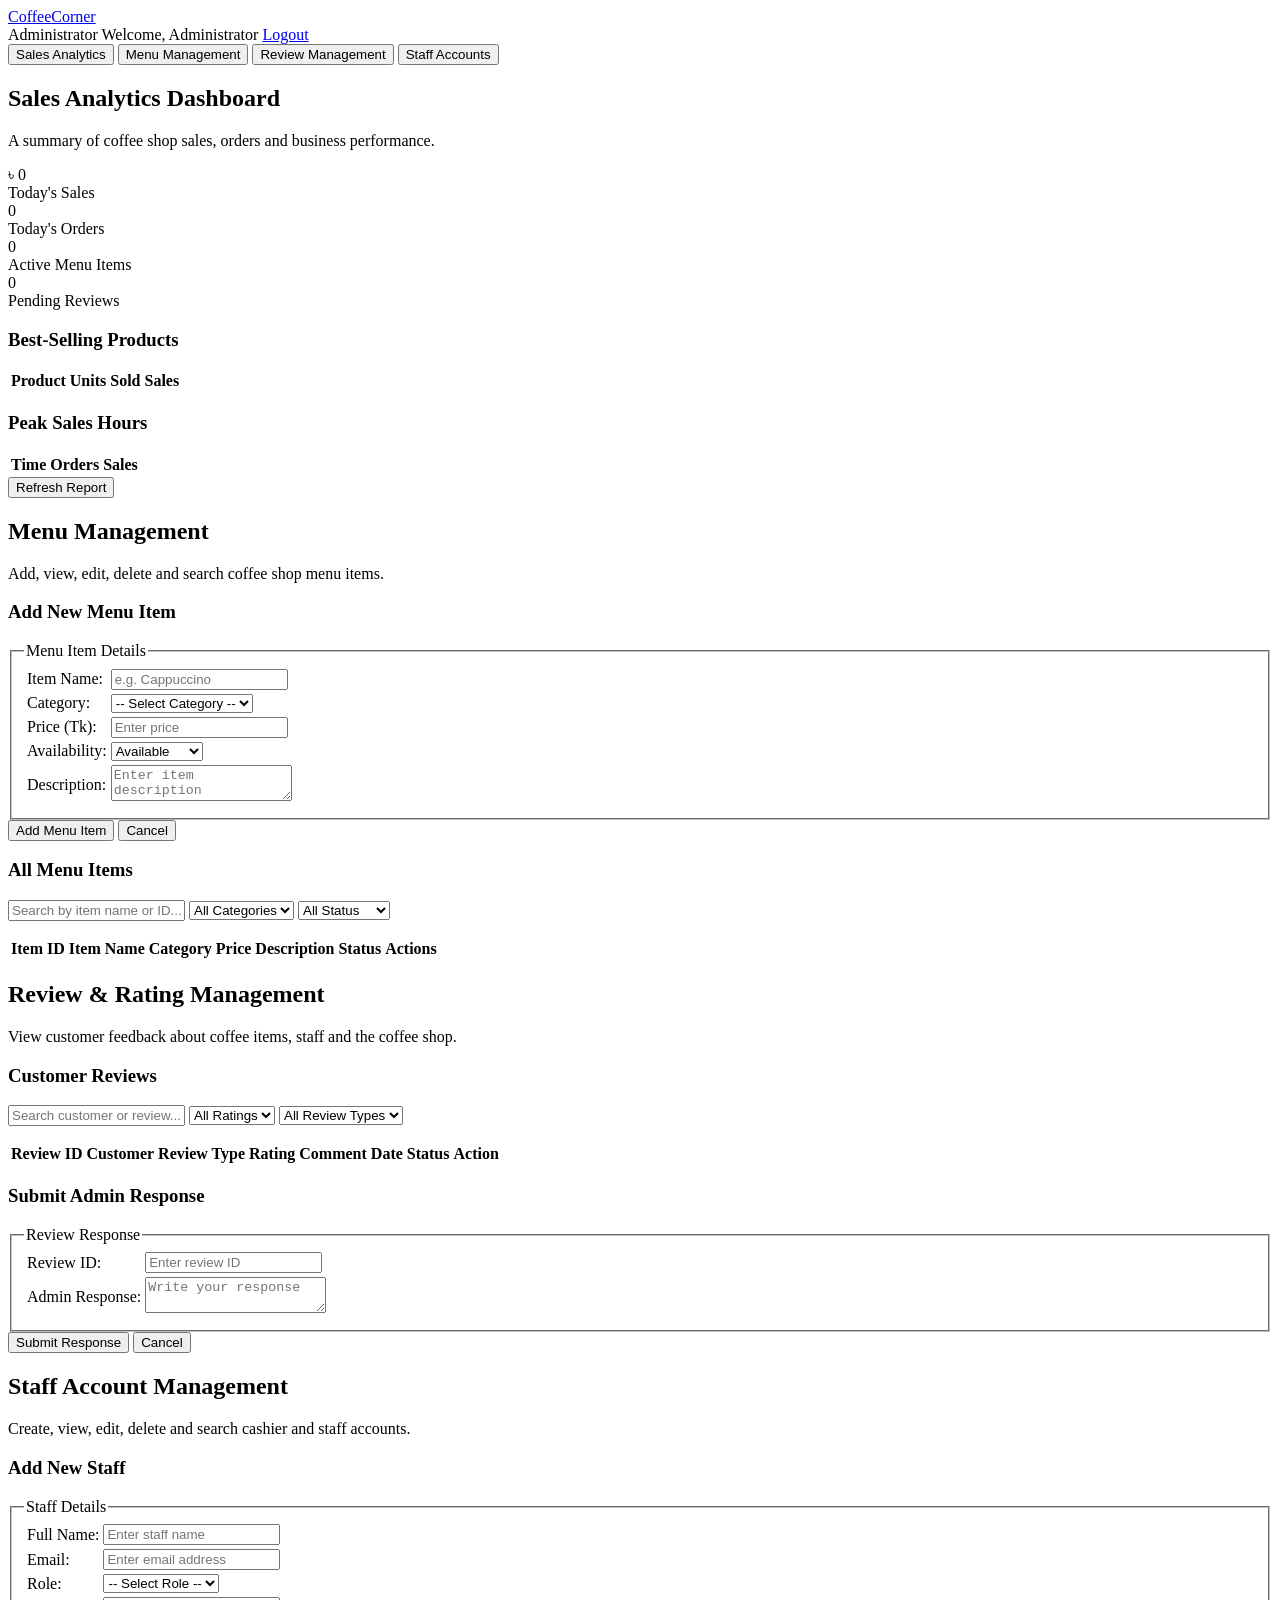
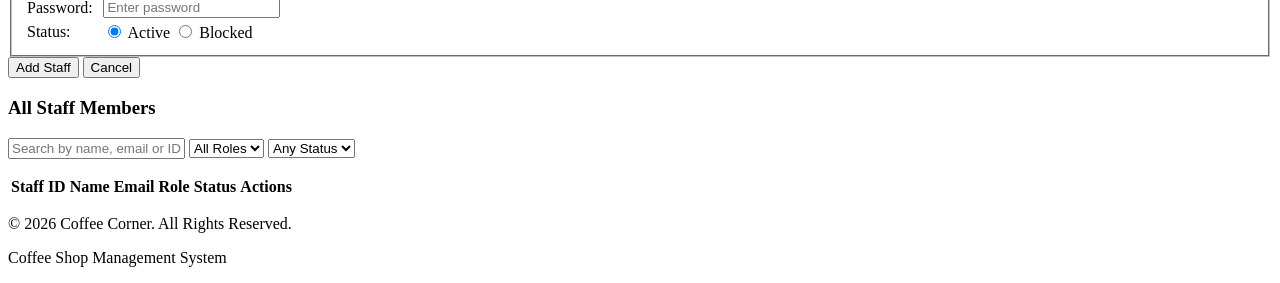
==== admin.html @ 0e8970ab "creating admin.html" ====
<!DOCTYPE html>
<html lang="en">

<head>
    <meta charset="UTF-8">
    <meta name="viewport" content="width=device-width, initial-scale=1.0">
    <meta name="description" content="Coffee Corner Administrator Dashboard">
    <meta name="theme-color" content="#5b3825">

    <title>Admin Dashboard | Coffee Corner</title>

    <link rel="stylesheet" href="css/style.css">
</head>

<body>

    <!-- ==================== HEADER ==================== -->

    <header class="header">

        <a href="index.html" class="logo">
            Coffee<span>Corner</span>
        </a>

        <div class="user-info">

            <span class="badge admin">Administrator</span>

            <span id="welcomeUser">Welcome, Administrator</span>

            <a href="#" class="btn btn-small btn-light" onclick="logout(); return false;">
                Logout
            </a>

        </div>

    </header>


    <!-- ==================== NAVIGATION ==================== -->

    <nav class="topnav">

        <button type="button" id="nav-statsSection" class="active" onclick="showSection('statsSection')">
            Sales Analytics
        </button>

        <button type="button" id="nav-menuSection" onclick="showSection('menuSection')">
            Menu Management
        </button>

        <button type="button" id="nav-reviewsSection" onclick="showSection('reviewsSection')">
            Review Management
        </button>

        <button type="button" id="nav-staffSection" onclick="showSection('staffSection')">
            Staff Accounts
        </button>

    </nav>


    <!-- ==================== MAIN CONTAINER ==================== -->

    <main class="container">


        <!-- ==================== 1. SALES ANALYTICS ==================== -->

        <section id="statsSection" class="page-section active">

            <h2 class="page-title">
                Sales Analytics Dashboard
            </h2>

            <p class="page-subtitle">
                A summary of coffee shop sales, orders and business performance.
                <span id="reportTime" class="hint"></span>
            </p>


            <!-- Statistics Cards -->

            <div class="stats-grid">

                <div class="stat-card">
                    <div class="stat-number" id="statSales">৳ 0</div>
                    <div class="stat-label">Today's Sales</div>
                </div>

                <div class="stat-card">
                    <div class="stat-number" id="statOrders">0</div>
                    <div class="stat-label">Today's Orders</div>
                </div>

                <div class="stat-card">
                    <div class="stat-number" id="statMenuItems">0</div>
                    <div class="stat-label">Active Menu Items</div>
                </div>

                <div class="stat-card">
                    <div class="stat-number" id="statReviews">0</div>
                    <div class="stat-label">Pending Reviews</div>
                </div>

            </div>


            <!-- Sales Analysis Tables -->

            <div class="row">

                <!-- Best Selling Products -->

                <div class="col card">

                    <h3>Best-Selling Products</h3>

                    <div class="table-wrapper">

                        <table class="data-table">

                            <thead>
                                <tr>
                                    <th>Product</th>
                                    <th>Units Sold</th>
                                    <th>Sales</th>
                                </tr>
                            </thead>

                            <tbody id="bestSellingTableBody"></tbody>

                        </table>

                    </div>

                </div>


                <!-- Peak Sales Hours -->

                <div class="col card">

                    <h3>Peak Sales Hours</h3>

                    <div class="table-wrapper">

                        <table class="data-table">

                            <thead>
                                <tr>
                                    <th>Time</th>
                                    <th>Orders</th>
                                    <th>Sales</th>
                                </tr>
                            </thead>

                            <tbody id="peakSalesTableBody"></tbody>

                        </table>

                    </div>

                </div>

            </div>


            <button type="button" class="btn" onclick="generateReport()">
                Refresh Report
            </button>

        </section>



        <!-- ==================== 2. MENU MANAGEMENT ==================== -->

        <section id="menuSection" class="page-section">

            <h2 class="page-title">Menu Management</h2>

            <p class="page-subtitle">
                Add, view, edit, delete and search coffee shop menu items.
            </p>

            <div id="menuMessage" class="message"></div>


            <div class="row">


                <!-- Add / Edit Menu Form -->

                <div class="col card">

                    <h3 id="menuFormTitle">Add New Menu Item</h3>

                    <form id="menuForm" onsubmit="return saveMenuItem()">

                        <fieldset>

                            <legend>Menu Item Details</legend>

                            <table class="form-table">

                                <tr>
                                    <td>
                                        <label for="itemName">Item Name:</label>
                                    </td>

                                    <td>
                                        <input type="text" id="itemName" placeholder="e.g. Cappuccino" maxlength="100"
                                            required>

                                        <span class="error" id="itemNameError"></span>
                                    </td>
                                </tr>


                                <tr>
                                    <td>
                                        <label for="category">Category:</label>
                                    </td>

                                    <td>
                                        <select id="category" required>

                                            <option value="">-- Select Category --</option>
                                            <option>Hot Coffee</option>
                                            <option>Cold Coffee</option>
                                            <option>Snacks</option>

                                        </select>

                                        <span class="error" id="categoryError"></span>
                                    </td>
                                </tr>


                                <tr>
                                    <td>
                                        <label for="price">Price (Tk):</label>
                                    </td>

                                    <td>
                                        <input type="number" id="price" min="1" step="0.01" placeholder="Enter price"
                                            required>

                                        <span class="error" id="priceError"></span>
                                    </td>
                                </tr>


                                <tr>
                                    <td>
                                        <label for="availability">Availability:</label>
                                    </td>

                                    <td>
                                        <select id="availability">

                                            <option>Available</option>
                                            <option>Unavailable</option>

                                        </select>
                                    </td>
                                </tr>


                                <tr>
                                    <td>
                                        <label for="description">Description:</label>
                                    </td>

                                    <td>
                                        <textarea id="description" placeholder="Enter item description"
                                            maxlength="500"></textarea>
                                    </td>
                                </tr>

                            </table>

                        </fieldset>


                        <input type="hidden" id="menuItemId">

                        <input type="submit" id="menuSaveButton" class="btn" value="Add Menu Item">

                        <button type="button" class="btn btn-secondary" onclick="resetMenuForm()">
                            Cancel
                        </button>

                    </form>

                </div>



                <!-- Menu List -->

                <div class="col card">

                    <h3>All Menu Items</h3>

                    <div class="search-bar">

                        <input type="text" id="menuSearch" placeholder="Search by item name or ID..."
                            onkeyup="renderMenuItems()">

                        <select id="menuCategoryFilter" onchange="renderMenuItems()">

                            <option value="All">All Categories</option>
                            <option>Hot Coffee</option>
                            <option>Cold Coffee</option>
                            <option>Snacks</option>

                        </select>


                        <select id="menuStatusFilter" onchange="renderMenuItems()">

                            <option value="All">All Status</option>
                            <option>Available</option>
                            <option>Unavailable</option>

                        </select>

                    </div>


                    <p class="result-count" id="menuCount"></p>

                    <div class="table-wrapper">

                        <table class="data-table">

                            <thead>
                                <tr>
                                    <th>Item ID</th>
                                    <th>Item Name</th>
                                    <th>Category</th>
                                    <th>Price</th>
                                    <th>Description</th>
                                    <th>Status</th>
                                    <th>Actions</th>
                                </tr>
                            </thead>

                            <tbody id="menuTableBody"></tbody>

                        </table>

                    </div>

                </div>

            </div>

        </section>



        <!-- ==================== 3. REVIEW MANAGEMENT ==================== -->

        <section id="reviewsSection" class="page-section">

            <h2 class="page-title">Review & Rating Management</h2>

            <p class="page-subtitle">
                View customer feedback about coffee items, staff and the coffee shop.
            </p>

            <div id="reviewMessage" class="message"></div>


            <!-- Customer Reviews -->

            <div class="card">

                <h3>Customer Reviews</h3>

                <div class="search-bar">

                    <input type="text" id="reviewSearch" placeholder="Search customer or review..."
                        onkeyup="renderReviews()">


                    <select id="ratingFilter" onchange="renderReviews()">

                        <option value="All">All Ratings</option>
                        <option value="5">5 Stars</option>
                        <option value="4">4 Stars</option>
                        <option value="3">3 Stars</option>
                        <option value="2">2 Stars</option>
                        <option value="1">1 Star</option>

                    </select>


                    <select id="reviewTypeFilter" onchange="renderReviews()">

                        <option value="All">All Review Types</option>
                        <option>Coffee Item</option>
                        <option>Staff</option>
                        <option>Coffee Shop</option>

                    </select>

                </div>


                <p class="result-count" id="reviewCount"></p>

                <div class="table-wrapper">

                    <table class="data-table">

                        <thead>
                            <tr>
                                <th>Review ID</th>
                                <th>Customer</th>
                                <th>Review Type</th>
                                <th>Rating</th>
                                <th>Comment</th>
                                <th>Date</th>
                                <th>Status</th>
                                <th>Action</th>
                            </tr>
                        </thead>

                        <tbody id="reviewTableBody"></tbody>

                    </table>

                </div>

            </div>



            <!-- Admin Response Form -->

            <div class="card">

                <h3>Submit Admin Response</h3>

                <form id="responseForm" onsubmit="return saveReviewResponse()">

                    <fieldset>

                        <legend>Review Response</legend>

                        <table class="form-table">

                            <tr>
                                <td>
                                    <label for="responseReviewId">Review ID:</label>
                                </td>

                                <td>
                                    <input type="text" id="responseReviewId" placeholder="Enter review ID" required>

                                    <span class="error" id="responseReviewIdError"></span>
                                </td>
                            </tr>


                            <tr>
                                <td>
                                    <label for="adminResponse">Admin Response:</label>
                                </td>

                                <td>
                                    <textarea id="adminResponse" placeholder="Write your response" maxlength="1000"
                                        required></textarea>

                                    <span class="error" id="adminResponseError"></span>
                                </td>
                            </tr>

                        </table>

                    </fieldset>


                    <input type="submit" class="btn" value="Submit Response">

                    <button type="button" class="btn btn-secondary" onclick="resetResponseForm()">
                        Cancel
                    </button>

                </form>

            </div>

        </section>



        <!-- ==================== 4. STAFF ACCOUNT MANAGEMENT ==================== -->

        <section id="staffSection" class="page-section">

            <h2 class="page-title">Staff Account Management</h2>

            <p class="page-subtitle">
                Create, view, edit, delete and search cashier and staff accounts.
            </p>

            <div id="staffMessage" class="message"></div>


            <div class="row">


                <!-- Staff Form -->

                <div class="col card">

                    <h3 id="staffFormTitle">Add New Staff</h3>

                    <form id="staffForm" onsubmit="return saveStaff()">

                        <fieldset>

                            <legend>Staff Details</legend>

                            <table class="form-table">

                                <tr>
                                    <td>
                                        <label for="staffName">Full Name:</label>
                                    </td>

                                    <td>
                                        <input type="text" id="staffName" placeholder="Enter staff name" maxlength="100"
                                            required>

                                        <span class="error" id="staffNameError"></span>
                                    </td>
                                </tr>


                                <tr>
                                    <td>
                                        <label for="staffEmail">Email:</label>
                                    </td>

                                    <td>
                                        <input type="email" id="staffEmail" placeholder="Enter email address"
                                            maxlength="150" required>

                                        <span class="error" id="staffEmailError"></span>
                                    </td>
                                </tr>


                                <tr>
                                    <td>
                                        <label for="staffRole">Role:</label>
                                    </td>

                                    <td>
                                        <select id="staffRole" required>

                                            <option value="">-- Select Role --</option>
                                            <option>Cashier</option>
                                            <option>Staff</option>

                                        </select>

                                        <span class="error" id="staffRoleError"></span>
                                    </td>
                                </tr>


                                <tr>
                                    <td>
                                        <label for="staffPassword">Password:</label>
                                    </td>

                                    <td>
                                        <input type="password" id="staffPassword" placeholder="Enter password"
                                            minlength="6">

                                        <span class="error" id="staffPasswordError"></span>
                                    </td>
                                </tr>


                                <tr>
                                    <td>Status:</td>

                                    <td>

                                        <input type="radio" id="staffActive" name="staffStatus" value="Active" checked>

                                        <label for="staffActive" class="option-label">
                                            Active
                                        </label>


                                        <input type="radio" id="staffBlocked" name="staffStatus" value="Blocked">

                                        <label for="staffBlocked" class="option-label">
                                            Blocked
                                        </label>

                                    </td>
                                </tr>

                            </table>

                        </fieldset>


                        <input type="hidden" id="staffId">

                        <input type="submit" id="staffSaveButton" class="btn" value="Add Staff">

                        <button type="button" class="btn btn-secondary" onclick="resetStaffForm()">
                            Cancel
                        </button>

                    </form>

                </div>



                <!-- Staff List -->

                <div class="col card">

                    <h3>All Staff Members</h3>

                    <div class="search-bar">

                        <input type="text" id="staffSearch" placeholder="Search by name, email or ID..."
                            onkeyup="renderStaff()">


                        <select id="staffRoleFilter" onchange="renderStaff()">

                            <option value="All">All Roles</option>
                            <option>Cashier</option>
                            <option>Staff</option>

                        </select>


                        <select id="staffStatusFilter" onchange="renderStaff()">

                            <option value="All">Any Status</option>
                            <option>Active</option>
                            <option>Blocked</option>

                        </select>

                    </div>


                    <p class="result-count" id="staffCount"></p>

                    <div class="table-wrapper">

                        <table class="data-table">

                            <thead>
                                <tr>
                                    <th>Staff ID</th>
                                    <th>Name</th>
                                    <th>Email</th>
                                    <th>Role</th>
                                    <th>Status</th>
                                    <th>Actions</th>
                                </tr>
                            </thead>

                            <tbody id="staffTableBody"></tbody>

                        </table>

                    </div>

                </div>

            </div>

        </section>

    </main>


    <!-- ==================== FOOTER ==================== -->

    <footer class="footer">

        <p>
            &copy; 2026 Coffee Corner. All Rights Reserved.
        </p>

        <p>
            Coffee Shop Management System
        </p>

    </footer>


    <!-- ==================== JAVASCRIPT FILES ==================== -->

    <script src="js/data.js"></script>
    <script src="js/common.js"></script>
    <script src="js/admin.js"></script>

</body>

</html>
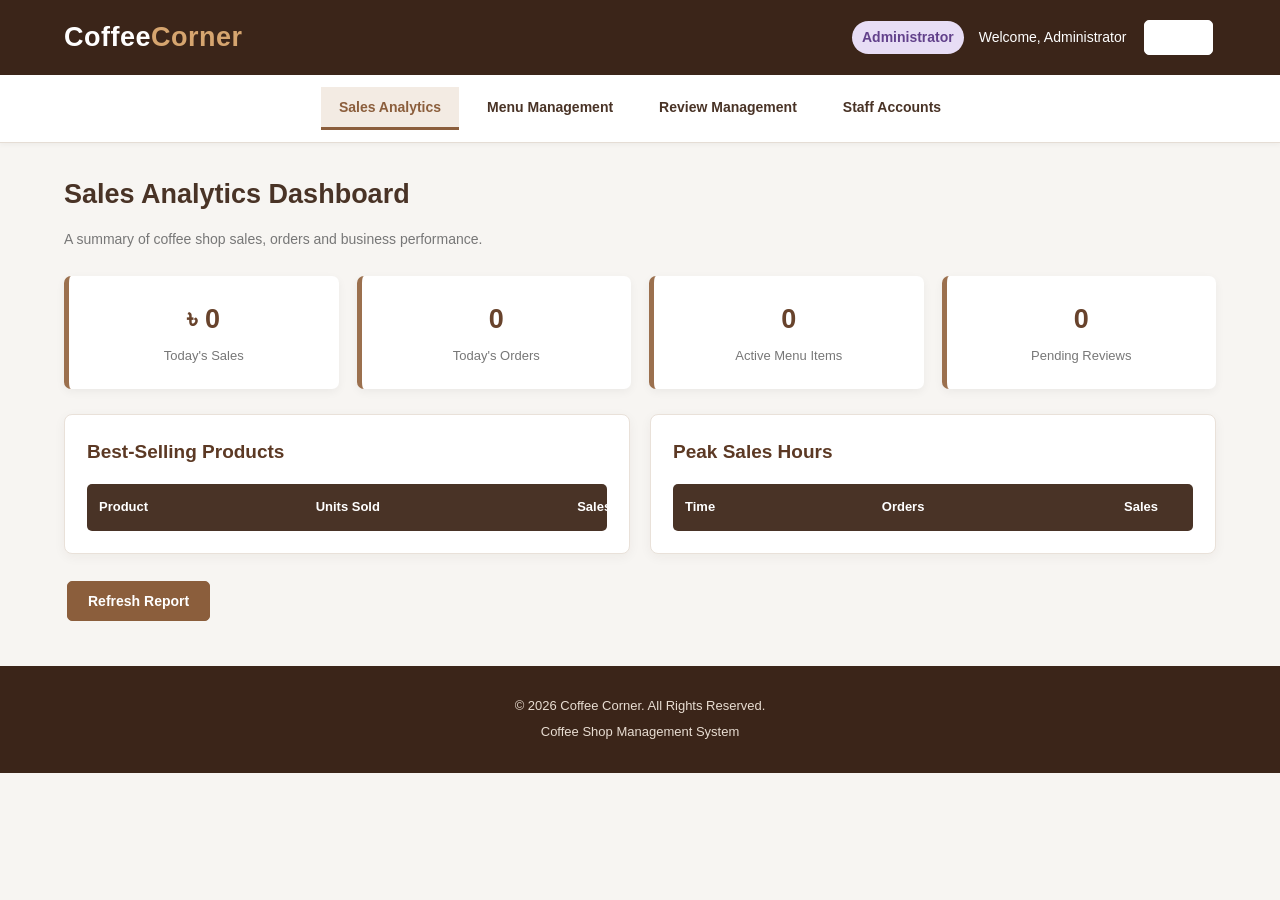
==== commit 0c6bdfba: "update admin.html rifah" ====
--- a/admin.html
+++ b/admin.html
@@ -651,11 +651,14 @@
                         </select>
 
 
+                        <!-- UPDATED STAFF STATUS FILTER -->
+
                         <select id="staffStatusFilter" onchange="renderStaff()">
 
                             <option value="All">Any Status</option>
-                            <option>Active</option>
-                            <option>Blocked</option>
+                            <option value="Pending">Pending Approval</option>
+                            <option value="Active">Active</option>
+                            <option value="Blocked">Blocked</option>
 
                         </select>
 
--- a/css/style.css
+++ b/css/style.css
@@ -0,0 +1,895 @@
+/* =====================================================
+   COFFEE CORNER - COFFEE SHOP MANAGEMENT SYSTEM
+   Complete Updated Responsive Stylesheet
+   ===================================================== */
+
+
+/* ==================== 1. GLOBAL SETTINGS ==================== */
+
+* {
+    margin: 0;
+    padding: 0;
+    box-sizing: border-box;
+}
+
+html {
+    scroll-behavior: smooth;
+}
+
+body {
+    font-family: Arial, Helvetica, sans-serif;
+    background-color: #f7f5f2;
+    color: #333333;
+    line-height: 1.6;
+}
+
+a {
+    text-decoration: none;
+    color: #8b5e3c;
+}
+
+a:hover {
+    color: #5c3924;
+}
+
+button,
+input,
+select,
+textarea {
+    font-family: inherit;
+    font-size: 14px;
+}
+
+button {
+    cursor: pointer;
+}
+
+img {
+    max-width: 100%;
+}
+
+
+/* ==================== 2. HEADER ==================== */
+
+.header {
+    background-color: #3b2519;
+    color: #ffffff;
+    min-height: 75px;
+    padding: 15px 5%;
+    display: flex;
+    align-items: center;
+    justify-content: space-between;
+    gap: 20px;
+}
+
+.logo {
+    color: #ffffff;
+    font-size: 27px;
+    font-weight: bold;
+    letter-spacing: 0.5px;
+}
+
+.logo span {
+    color: #d6a56f;
+}
+
+.user-info {
+    display: flex;
+    align-items: center;
+    gap: 15px;
+    flex-wrap: wrap;
+    color: #ffffff;
+}
+
+.user-info span {
+    font-size: 14px;
+}
+
+/* Header links */
+
+.header a {
+    color: #ffffff;
+}
+
+.header a:hover {
+    color: #d6a56f;
+}
+
+
+/* ==================== 3. NAVIGATION ==================== */
+
+.topnav {
+    background-color: #ffffff;
+    padding: 12px 5%;
+    display: flex;
+    align-items: center;
+    justify-content: center;
+    flex-wrap: wrap;
+    gap: 10px;
+    border-bottom: 1px solid #e5ddd5;
+    box-shadow: 0 2px 5px rgba(0, 0, 0, 0.04);
+}
+
+.topnav button {
+    background-color: transparent;
+    color: #493326;
+    border: none;
+    border-bottom: 3px solid transparent;
+    padding: 12px 18px;
+    font-size: 14px;
+    font-weight: 600;
+    transition: 0.3s;
+}
+
+.topnav button:hover {
+    background-color: #f3ebe3;
+    color: #8b5e3c;
+    border-bottom-color: #8b5e3c;
+}
+
+/* Active Navigation */
+
+.topnav button.active {
+    color: #8b5e3c;
+    background-color: #f3ebe3;
+    border-bottom: 3px solid #8b5e3c;
+}
+
+/* Homepage Navigation */
+
+.home-nav {
+    display: flex;
+    align-items: center;
+    justify-content: center;
+    flex-wrap: wrap;
+    gap: 18px;
+}
+
+.home-nav>a:not(.btn) {
+    color: #ffffff;
+    font-size: 14px;
+    font-weight: 600;
+}
+
+.home-nav>a:not(.btn):hover {
+    color: #d6a56f;
+}
+
+
+/* ==================== 4. BUTTONS ==================== */
+
+.btn {
+    display: inline-block;
+    background-color: #8b5e3c;
+    color: #ffffff;
+    border: 1px solid #8b5e3c;
+    border-radius: 5px;
+    padding: 11px 20px;
+    font-size: 14px;
+    font-weight: 600;
+    text-align: center;
+    cursor: pointer;
+    transition: 0.3s;
+    margin: 5px 3px;
+}
+
+.btn:hover {
+    background-color: #68432c;
+    border-color: #68432c;
+    color: #ffffff;
+}
+
+.btn-small {
+    padding: 7px 13px;
+    font-size: 12px;
+}
+
+.btn-secondary {
+    background-color: #ffffff;
+    color: #8b5e3c;
+    border-color: #8b5e3c;
+}
+
+.btn-secondary:hover {
+    background-color: #f0e6dc;
+    color: #68432c;
+}
+
+.btn-light {
+    background-color: #ffffff;
+    color: #3b2519;
+    border-color: #ffffff;
+}
+
+.btn-light:hover {
+    background-color: #e8d8c8;
+    color: #3b2519;
+}
+
+button:disabled,
+.btn:disabled {
+    opacity: 0.5;
+    cursor: not-allowed;
+}
+
+
+/* ==================== 5. MAIN CONTAINER ==================== */
+
+.container {
+    width: 90%;
+    max-width: 1400px;
+    margin: 30px auto;
+    min-height: 400px;
+}
+
+.page-section {
+    display: none;
+    margin-bottom: 35px;
+    scroll-margin-top: 20px;
+}
+
+.page-section.active {
+    display: block;
+}
+
+.page-title {
+    color: #493326;
+    font-size: 27px;
+    margin-bottom: 8px;
+}
+
+.page-subtitle {
+    color: #777777;
+    font-size: 14px;
+    margin-bottom: 25px;
+}
+
+.hint {
+    display: block;
+    color: #888888;
+    font-size: 12px;
+    margin-top: 8px;
+}
+
+
+/* ==================== 6. CARD DESIGN ==================== */
+
+.card {
+    background-color: #ffffff;
+    border: 1px solid #e9e1d9;
+    border-radius: 8px;
+    padding: 22px;
+    margin-bottom: 22px;
+    box-shadow: 0 3px 12px rgba(59, 37, 25, 0.05);
+}
+
+.card h3 {
+    color: #5c3924;
+    font-size: 19px;
+    margin-bottom: 17px;
+}
+
+.card p {
+    margin-bottom: 12px;
+}
+
+.card ul {
+    padding-left: 22px;
+}
+
+.card li {
+    margin-bottom: 8px;
+}
+
+
+/* ==================== 7. ROW AND COLUMN ==================== */
+
+.row {
+    display: flex;
+    flex-wrap: wrap;
+    gap: 20px;
+    align-items: stretch;
+}
+
+.col {
+    flex: 1 1 350px;
+    min-width: 0;
+}
+
+.row>.card {
+    flex: 1 1 350px;
+}
+
+
+/* ==================== 8. STATISTICS CARDS ==================== */
+
+.stats-grid {
+    display: grid;
+    grid-template-columns: repeat(4, minmax(0, 1fr));
+    gap: 18px;
+    margin: 25px 0;
+}
+
+.stat-card {
+    background-color: #ffffff;
+    border-left: 5px solid #9b704e;
+    border-radius: 7px;
+    padding: 22px 15px;
+    box-shadow: 0 3px 10px rgba(0, 0, 0, 0.05);
+    text-align: center;
+}
+
+.stat-number {
+    color: #68432c;
+    font-size: 27px;
+    font-weight: bold;
+    margin-bottom: 5px;
+    overflow-wrap: anywhere;
+}
+
+.stat-label {
+    color: #777777;
+    font-size: 13px;
+}
+
+
+/* ==================== 9. FORMS ==================== */
+
+form {
+    width: 100%;
+}
+
+fieldset {
+    border: 1px solid #ded2c6;
+    border-radius: 6px;
+    padding: 18px;
+    margin-bottom: 20px;
+}
+
+legend {
+    color: #68432c;
+    font-weight: bold;
+    padding: 0 10px;
+}
+
+.form-table {
+    width: 100%;
+    border-collapse: collapse;
+}
+
+.form-table td {
+    padding: 10px 8px;
+    vertical-align: top;
+}
+
+.form-table td:first-child {
+    width: 35%;
+    font-weight: 600;
+    color: #493326;
+}
+
+.form-table input,
+.form-table select,
+.form-table textarea {
+    width: 100%;
+}
+
+label {
+    font-size: 14px;
+    font-weight: 600;
+}
+
+input[type="text"],
+input[type="email"],
+input[type="password"],
+input[type="number"],
+input[type="tel"],
+input[type="date"],
+select,
+textarea {
+    width: 100%;
+    padding: 11px;
+    border: 1px solid #d8cec5;
+    border-radius: 5px;
+    background-color: #ffffff;
+    color: #333333;
+    outline: none;
+    transition: 0.2s;
+}
+
+input:focus,
+select:focus,
+textarea:focus {
+    border-color: #9b704e;
+    box-shadow: 0 0 0 3px rgba(155, 112, 78, 0.12);
+}
+
+textarea {
+    min-height: 90px;
+    resize: vertical;
+}
+
+input[type="radio"],
+input[type="checkbox"] {
+    width: auto;
+    margin-right: 5px;
+}
+
+.option-label {
+    margin-right: 15px;
+    font-weight: normal;
+}
+
+input[type="submit"] {
+    cursor: pointer;
+}
+
+.form-actions {
+    display: flex;
+    flex-wrap: wrap;
+    gap: 8px;
+    margin-top: 15px;
+}
+
+
+/* ==================== 10. VALIDATION MESSAGES ==================== */
+
+.error {
+    display: block;
+    color: #c0392b;
+    font-size: 12px;
+    margin-top: 4px;
+}
+
+.message {
+    display: none;
+    padding: 12px 15px;
+    border-radius: 5px;
+    margin: 15px 0;
+    font-size: 14px;
+}
+
+.message.success {
+    display: block;
+    background-color: #e5f5e9;
+    color: #236b38;
+    border: 1px solid #b7dfc0;
+}
+
+.message.error-message {
+    display: block;
+    background-color: #fdeaea;
+    color: #a12b2b;
+    border: 1px solid #edc0c0;
+}
+
+
+/* ==================== 11. TABLES ==================== */
+
+.table-wrapper {
+    width: 100%;
+    overflow-x: auto;
+    margin-top: 15px;
+    border-radius: 5px;
+}
+
+.data-table {
+    width: 100%;
+    min-width: 650px;
+    border-collapse: collapse;
+    background-color: #ffffff;
+}
+
+.data-table th {
+    background-color: #493326;
+    color: #ffffff;
+    padding: 13px 12px;
+    font-size: 13px;
+    text-align: left;
+    white-space: nowrap;
+}
+
+.data-table td {
+    padding: 12px;
+    border-bottom: 1px solid #eee7e0;
+    font-size: 13px;
+    vertical-align: middle;
+}
+
+.data-table tbody tr:hover {
+    background-color: #faf5f0;
+}
+
+.data-table tbody tr:last-child td {
+    border-bottom: none;
+}
+
+.data-table .btn {
+    padding: 6px 10px;
+    font-size: 11px;
+    margin: 2px;
+}
+
+.result-count {
+    color: #777777;
+    font-size: 13px;
+    margin: 12px 0;
+}
+
+/* Plain HTML tables */
+
+table:not(.form-table) {
+    max-width: 100%;
+}
+
+
+/* ==================== 13. PRICE SUMMARY ==================== */
+
+.price-summary {
+    background-color: #f8f2ec;
+    border: 1px solid #e5d4c3;
+    border-radius: 6px;
+    padding: 18px;
+    margin: 20px 0;
+}
+
+.price-summary h3 {
+    color: #68432c;
+    margin-bottom: 12px;
+}
+
+.price-summary p {
+    display: flex;
+    justify-content: space-between;
+    gap: 10px;
+    border-bottom: 1px solid #e8ddd2;
+    padding: 7px 0;
+}
+
+.price-summary p:last-child {
+    border-bottom: none;
+    font-weight: bold;
+}
+
+.price-summary strong {
+    color: #68432c;
+}
+
+
+/* ==================== 14. BADGES ==================== */
+
+.badge {
+    display: inline-block;
+    padding: 5px 10px;
+    border-radius: 20px;
+    font-size: 11px;
+    font-weight: bold;
+    background-color: #eee3d8;
+    color: #68432c;
+}
+
+.badge.customer {
+    background-color: #e1f0e5;
+    color: #28653a;
+}
+
+
+/* Status Badges */
+
+.status-badge {
+    display: inline-block;
+    padding: 4px 9px;
+    border-radius: 4px;
+    font-size: 11px;
+    font-weight: bold;
+    white-space: nowrap;
+}
+
+.status-success {
+    background-color: #e5f5e9;
+    color: #236b38;
+}
+
+.status-warning {
+    background-color: #fff2d8;
+    color: #885b1e;
+}
+
+.status-danger {
+    background-color: #fdeaea;
+    color: #a12b2b;
+}
+
+.status-neutral {
+    background-color: #eeeeee;
+    color: #555555;
+}
+
+
+/* ==================== 15. HOMEPAGE HERO SECTION ==================== */
+
+.hero-section {
+    min-height: 480px;
+    padding: 80px 8%;
+    display: flex;
+    align-items: center;
+    background: linear-gradient(110deg, #3b2519, #68432c);
+    color: #ffffff;
+}
+
+.hero-content {
+    max-width: 720px;
+}
+
+.hero-tagline {
+    color: #e2b987;
+    font-weight: bold;
+    font-size: 13px;
+    letter-spacing: 3px;
+    margin-bottom: 15px;
+}
+
+.hero-content h1 {
+    font-size: clamp(32px, 5vw, 54px);
+    line-height: 1.2;
+    margin-bottom: 20px;
+}
+
+.hero-content h1 span {
+    display: block;
+    color: #d6a56f;
+}
+
+.hero-content>p:not(.hero-tagline) {
+    color: #eee2d7;
+    font-size: 16px;
+    max-width: 600px;
+    margin-bottom: 25px;
+}
+
+.hero-actions {
+    display: flex;
+    flex-wrap: wrap;
+    gap: 10px;
+}
+
+
+/* ==================== 16. FOOTER ==================== */
+
+.footer {
+    background-color: #3b2519;
+    color: #e8ddd2;
+    padding: 25px 5%;
+    text-align: center;
+    font-size: 13px;
+    margin-top: 40px;
+}
+
+.footer p {
+    margin: 5px 0;
+}
+
+.footer a {
+    color: #d6a56f;
+}
+
+.footer a:hover {
+    color: #ffffff;
+}
+
+
+/* ==================== 17. RESPONSIVE DESIGN ==================== */
+
+@media screen and (max-width: 992px) {
+
+    .stats-grid {
+        grid-template-columns: repeat(2, minmax(0, 1fr));
+    }
+
+    .header {
+        padding: 15px 3%;
+    }
+
+    .home-nav {
+        gap: 10px;
+    }
+
+    .hero-section {
+        min-height: 400px;
+        padding: 60px 6%;
+    }
+
+}
+
+
+@media screen and (max-width: 768px) {
+
+    .header {
+        flex-direction: column;
+        text-align: center;
+    }
+
+    .user-info {
+        justify-content: center;
+    }
+
+    .home-nav {
+        justify-content: center;
+    }
+
+    .topnav {
+        padding: 10px;
+    }
+
+    .topnav button {
+        padding: 10px;
+        font-size: 12px;
+    }
+
+    .container {
+        width: 94%;
+        margin: 20px auto;
+    }
+
+    .page-title {
+        font-size: 23px;
+    }
+
+    .row {
+        flex-direction: column;
+    }
+
+    .col {
+        width: 100%;
+        flex-basis: auto;
+    }
+
+    .row>.card {
+        width: 100%;
+        flex-basis: auto;
+    }
+
+    .form-table,
+    .form-table tbody,
+    .form-table tr,
+    .form-table td {
+        display: block;
+        width: 100%;
+    }
+
+    .form-table td:first-child {
+        width: 100%;
+        padding-bottom: 4px;
+    }
+
+    .form-table td {
+        padding: 6px 4px;
+    }
+
+    .hero-section {
+        min-height: 380px;
+        padding: 50px 6%;
+    }
+
+}
+
+
+@media screen and (max-width: 480px) {
+
+    .stats-grid {
+        grid-template-columns: 1fr;
+    }
+
+    .logo {
+        font-size: 23px;
+    }
+
+    .user-info {
+        gap: 8px;
+    }
+
+    .home-nav {
+        flex-direction: column;
+        width: 100%;
+    }
+
+    .hero-content h1 {
+        font-size: 32px;
+    }
+
+    .hero-content>p:not(.hero-tagline) {
+        font-size: 14px;
+    }
+
+    .hero-actions {
+        flex-direction: column;
+        align-items: stretch;
+    }
+
+    .hero-actions .btn {
+        width: 100%;
+    }
+
+    .card {
+        padding: 15px;
+    }
+
+    .form-actions {
+        flex-direction: column;
+    }
+
+    .form-actions .btn,
+    .form-actions input[type="submit"] {
+        width: 100%;
+    }
+
+}
+
+
+/* ==================== 18. DASHBOARD COMPATIBILITY & SAFETY ==================== */
+
+/* Keep dashboard sections and cards readable */
+
+.container,
+.page-section,
+.card {
+    min-width: 0;
+}
+
+.page-section>h1,
+.page-section>h2,
+.page-section>h3 {
+    color: #493326;
+    margin-bottom: 12px;
+}
+
+.page-section>p {
+    margin-bottom: 18px;
+}
+
+/* Prevent input fields from overflowing */
+
+input,
+select,
+textarea {
+    max-width: 100%;
+}
+
+/* Accessible keyboard focus */
+
+button:focus-visible,
+a:focus-visible,
+input:focus-visible,
+select:focus-visible,
+textarea:focus-visible {
+    outline: 2px solid #b98555;
+    outline-offset: 2px;
+}
+
+/* Extra mobile adjustments */
+
+@media screen and (max-width: 480px) {
+
+    .container {
+        width: 92%;
+    }
+
+    fieldset {
+        padding: 12px;
+    }
+
+}
+
+/* ==================== 14. BADGES ==================== */
+
+.badge.cashier {
+    background-color: #e1ebf8;
+    color: #315b8a;
+}
+
+/* ==================== 14. BADGES ==================== */
+
+.badge.admin {
+    background-color: #e7ddf5;
+    color: #62418b;
+}
